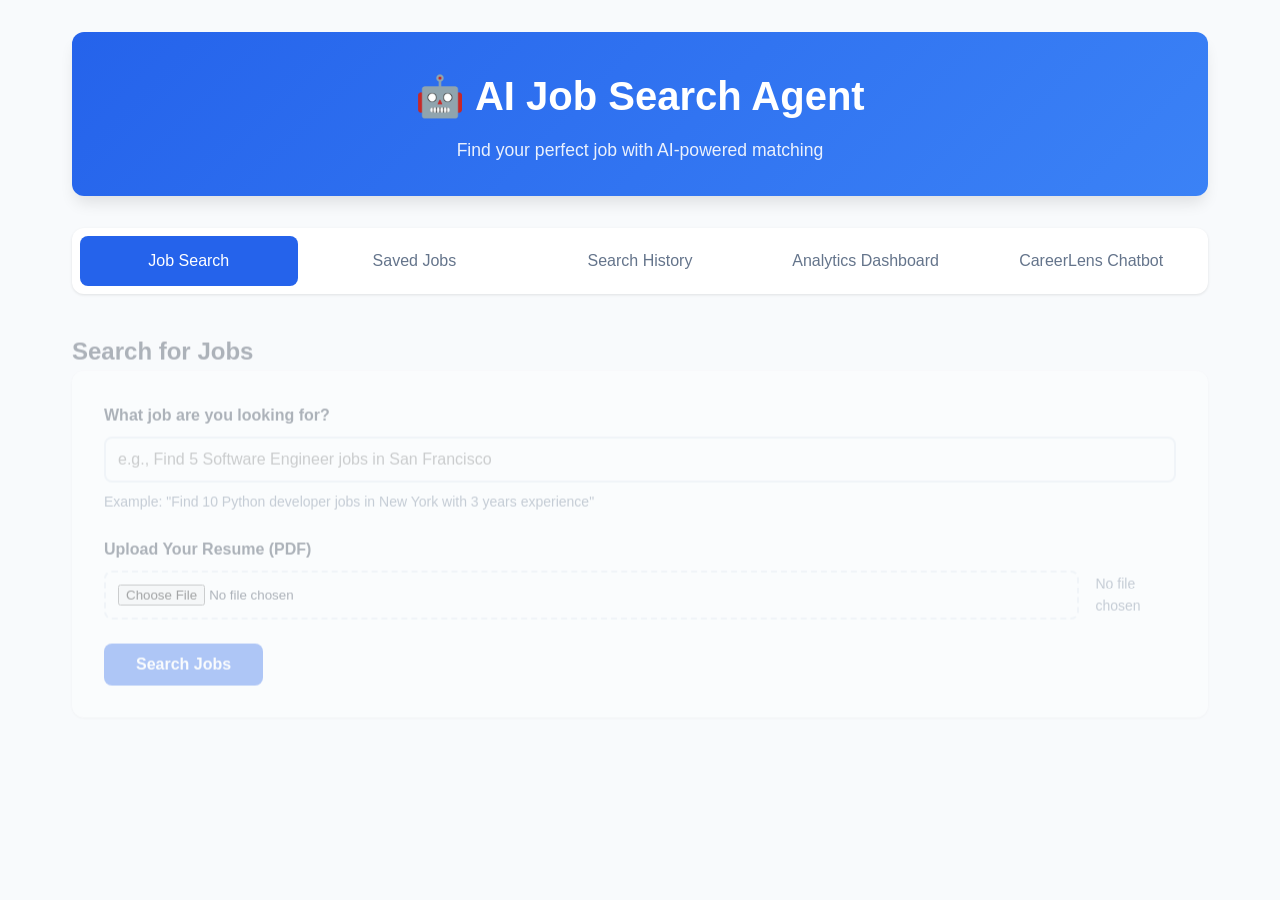
==== index.html @ 6e1367ac "Added the real time analytics and chatbot, and migrated from sqlite to PostreSQL" ====
<!DOCTYPE html>
<html lang="en">
<head>
  <meta charset="UTF-8">
  <meta http-equiv="refresh" content="0; url=frontend/index.html">
  <meta name="viewport" content="width=device-width, initial-scale=1.0">
  <title>Redirecting...</title>
</head>
<body>
  <p>Redirecting to <a href="frontend/index.html">frontend/index.html</a>...</p>
</body>
</html>
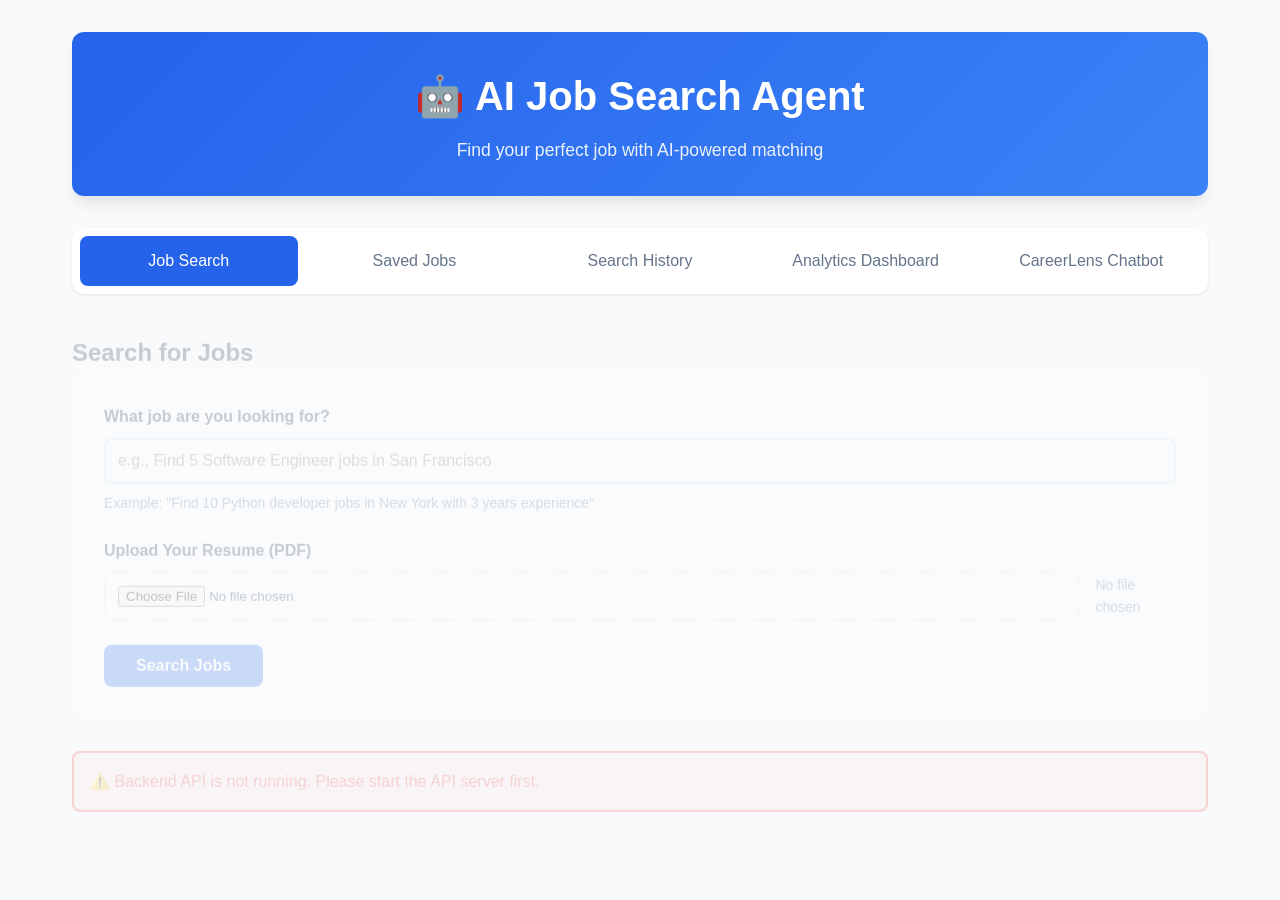
==== commit b7f7b0ab: "The roject is now configured to have multiple users and can deployed via docker." ====
--- a/index.html
+++ b/index.html
@@ -1,12 +1,12 @@
-<!DOCTYPE html>
-<html lang="en">
-<head>
-  <meta charset="UTF-8">
-  <meta http-equiv="refresh" content="0; url=frontend/index.html">
-  <meta name="viewport" content="width=device-width, initial-scale=1.0">
-  <title>Redirecting...</title>
-</head>
-<body>
-  <p>Redirecting to <a href="frontend/index.html">frontend/index.html</a>...</p>
-</body>
-</html>
+<!DOCTYPE html>
+<html lang="en">
+<head>
+  <meta charset="UTF-8">
+  <meta http-equiv="refresh" content="0; url=frontend/index.html">
+  <meta name="viewport" content="width=device-width, initial-scale=1.0">
+  <title>Redirecting...</title>
+</head>
+<body>
+  <p>Redirecting to <a href="frontend/index.html">frontend/index.html</a>...</p>
+</body>
+</html>
